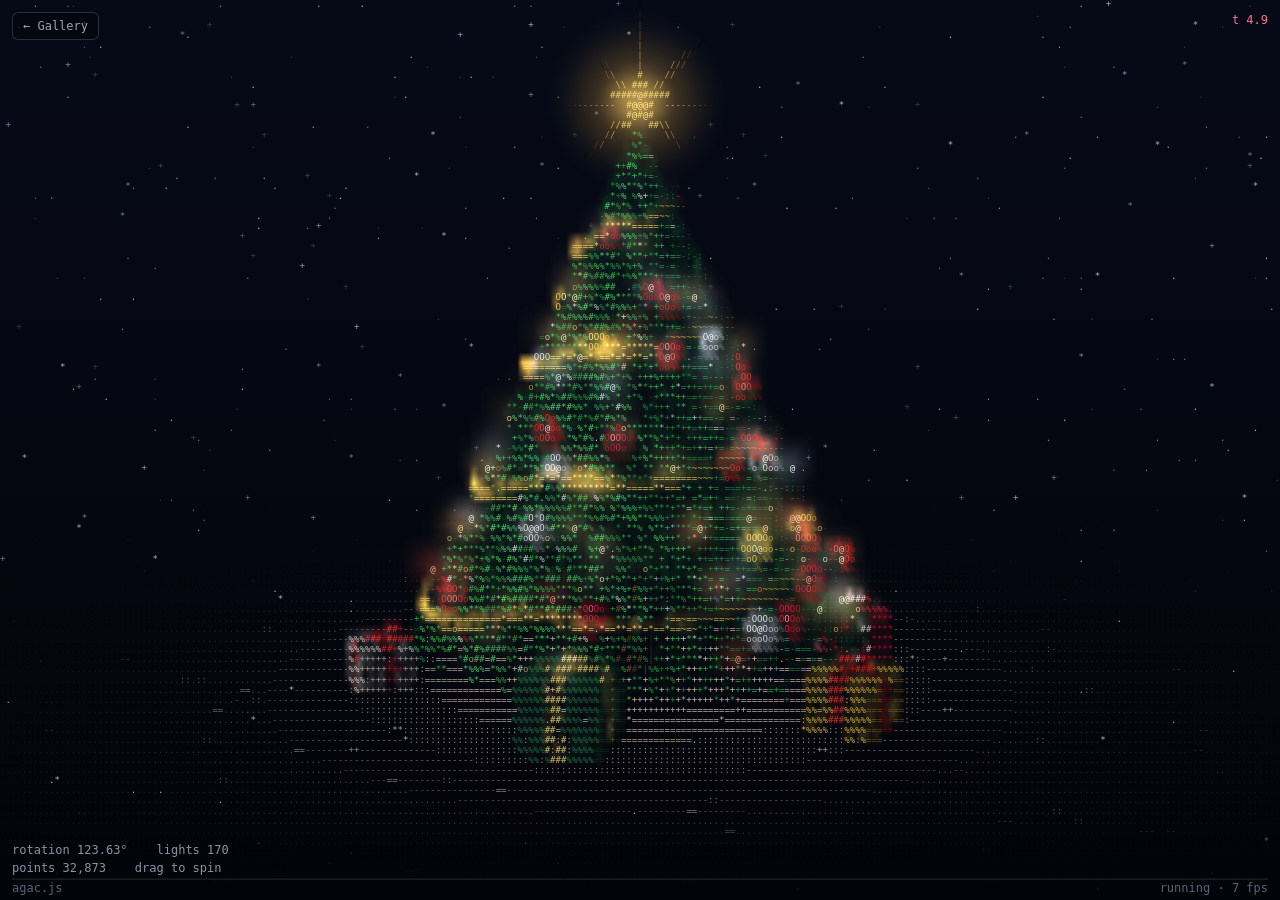
==== pieces/christmas-tree.html @ 84171c44 "ASCII Art Gallery: 6 animations and 6 text arts Co-Authored-By: Claude Opus 5.5 <noreply@anthropic.c" ====
<!DOCTYPE html>
<html lang="ja">
<head>
<meta charset="utf-8">
<meta name="viewport" content="width=device-width,initial-scale=1">
<title>Christmas Tree · ASCII Art Gallery</title>
<link rel="stylesheet" href="../assets/piece.css">
<style>
  html,body{margin:0;height:100%;background:#04060b;overflow:hidden;touch-action:none}  canvas{display:block;width:100vw;height:100vh;cursor:grab}
  canvas:active{cursor:grabbing}
</style>
</head>
<body>
<canvas id="c"></canvas>
<script>
(() => {
"use strict";
const EMBED = /[?&]embed\b/.test(location.search);
let paused = false;
addEventListener('message', e => { if (e.data && typeof e.data.play === 'boolean') paused = !e.data.play; });
if (!EMBED) { const a = document.createElement('a'); a.className = 'back'; a.href = '../'; a.textContent = '← Gallery'; document.body.appendChild(a); }
const cv = document.getElementById('c');
const ctx = cv.getContext('2d', { alpha: false });
const gcv = document.createElement('canvas');
const gctx = gcv.getContext('2d');

/* ---------- seeded random ---------- */
function mulberry32(a){return function(){a|=0;a=a+0x6D2B79F5|0;let t=Math.imul(a^a>>>15,1|a);t=t+Math.imul(t^t>>>7,61|t)^t;return((t^t>>>14)>>>0)/4294967296}}
const R = mulberry32(20261224);
const TAU = Math.PI * 2;

/* ---------- scene: a point cloud ----------
   per point: x y z | nx ny nz | r g b | type | phase
   type: 0 needle, 1 ornament, 2 light, 3 tinsel, 4 trunk, 5 gift, 6 ribbon */
const STR = 11;
const P = [];
function add(x,y,z,nx,ny,nz,r,g,b,type,ph){
  const l = Math.hypot(nx,ny,nz) || 1;
  P.push(x,y,z,nx/l,ny/l,nz/l,r,g,b,type,ph);
}

const Y0 = 0.2, HT = 2.0, RB = 0.95, TIERS = 7;
const rOuter = v => { const loc = (v*TIERS) % 1; return RB*(1-v)*(0.8+0.2*(1-loc)) + 0.015; };

// --- needles: tiered cone, denser on the outer shell
for (let i = 0; i < 13000; i++) {
  const v = 1 - Math.sqrt(R());
  const ro = rOuter(v);
  const k = R();
  const rr = ro * (1 - 0.42*k*k);
  const th = R()*TAU;
  const y = Y0 + v*HT + (R()-0.5)*0.035 - 0.045*(rr/RB);
  const ao = 0.42 + 0.58*(rr/ro);
  const clump = 0.78 + 0.22*Math.sin(th*11 + v*41);
  let r = 0.07+0.06*R(), g = 0.38+0.22*R(), b = 0.13+0.08*R();
  if (R() < 0.05) { r = 0.62; g = 0.72; b = 0.72; }          // frosted tips
  const s = ao*clump;
  add(Math.cos(th)*rr, y, Math.sin(th)*rr, Math.cos(th), 0.55, Math.sin(th), r*s, g*s, b*s, 0, R());
}

// --- baubles
const ornPal = [[0.92,0.07,0.07],[0.98,0.72,0.18],[0.72,0.04,0.10],[0.86,0.86,0.94],[0.92,0.07,0.07]];
for (let i = 0; i < 46; i++) {
  const v = 0.04 + 0.86*(1 - Math.sqrt(R()));
  const th = R()*TAU;
  const rad = 0.05*(1.15 - 0.5*v);
  const ro = rOuter(v) + rad*0.5;
  const cx = Math.cos(th)*ro, cz = Math.sin(th)*ro, cy = Y0 + v*HT - 0.05;
  const col = ornPal[(R()*ornPal.length)|0];
  const n = Math.round(190*rad/0.05);
  for (let j = 0; j < n; j++) {
    const u = 2*R()-1, a = R()*TAU, sq = Math.sqrt(1-u*u);
    const nx = sq*Math.cos(a), ny = u, nz = sq*Math.sin(a);
    add(cx+nx*rad, cy+ny*rad, cz+nz*rad, nx, ny, nz, col[0], col[1], col[2], 1, R());
  }
}

// --- fairy lights
const lightPal = [[1,0.86,0.5],[1,0.86,0.5],[1,0.78,0.38],[1,0.62,0.26],[1,0.32,0.22],[0.9,0.93,1]];
const NLIGHTS = 170;
for (let i = 0; i < NLIGHTS; i++) {
  const v = 0.02 + 0.92*(1 - Math.sqrt(R()));
  const th = R()*TAU;
  const ro = rOuter(v)*1.02 + 0.012;
  const c = lightPal[(R()*lightPal.length)|0];
  add(Math.cos(th)*ro, Y0 + v*HT - 0.02, Math.sin(th)*ro, Math.cos(th), 0.3, Math.sin(th), c[0], c[1], c[2], 2, R());
}

// --- the tinsel garland: a drooping gold spiral, in swags
{
  const turns = 3.6, swags = 5, N = 3800;
  for (let i = 0; i < N; i++) {
    const u = i/(N-1);
    const v = 0.06 + 0.84*u;
    const ang = turns*TAU*u + 0.8;
    const sw = (u*turns*swags) % 1;
    const sag = 0.075*(1 - 0.6*v)*Math.sin(Math.PI*sw);
    const ro = RB*(1-v)*0.95 + 0.045;
    const j1 = (R()-0.5)*0.025, j2 = (R()-0.5)*0.025;
    add(Math.cos(ang)*(ro+j1), Y0 + v*HT - sag + j2, Math.sin(ang)*(ro+j1),
        Math.cos(ang), 0.3, Math.sin(ang), 1, 0.76, 0.28, 3, R());
  }
}

// --- trunk
for (let i = 0; i < 900; i++) {
  const h = R()*(Y0+0.2), a = R()*TAU;
  const bark = 0.75 + 0.25*Math.sin(h*90 + a*3);
  add(0.085*Math.cos(a), h, 0.085*Math.sin(a), Math.cos(a), 0, Math.sin(a), 0.42*bark, 0.26*bark, 0.14*bark, 4, 0);
}

// --- presents
function gift(ang, dist, w, h, d, col, rib){
  const cx = Math.cos(ang)*dist, cz = Math.sin(ang)*dist;
  const yaw = ang + (R()-0.5)*0.9, c = Math.cos(yaw), s = Math.sin(yaw);
  const faces = [
    { n:[0,1,0],  o:[0,h,0],     ua:[1,0,0], va:[0,0,1], us:w, vs:d },
    { n:[1,0,0],  o:[w/2,h/2,0], ua:[0,0,1], va:[0,1,0], us:d, vs:h },
    { n:[-1,0,0], o:[-w/2,h/2,0],ua:[0,0,1], va:[0,1,0], us:d, vs:h },
    { n:[0,0,1],  o:[0,h/2,d/2], ua:[1,0,0], va:[0,1,0], us:w, vs:h },
    { n:[0,0,-1], o:[0,h/2,-d/2],ua:[1,0,0], va:[0,1,0], us:w, vs:h },
  ];
  for (const f of faces) {
    const N = Math.ceil(f.us*f.vs*3400);
    for (let j = 0; j < N; j++) {
      const a = R()-0.5, b = R()-0.5;
      const lx = f.o[0] + f.ua[0]*a*f.us + f.va[0]*b*f.vs;
      const ly = f.o[1] + f.ua[1]*a*f.us + f.va[1]*b*f.vs;
      const lz = f.o[2] + f.ua[2]*a*f.us + f.va[2]*b*f.vs;
      const isRib = Math.abs(lx) < 0.028 || Math.abs(lz) < 0.028;
      const k = isRib ? rib : col;
      add(cx + lx*c - lz*s, ly, cz + lx*s + lz*c,
          f.n[0]*c - f.n[2]*s, f.n[1], f.n[0]*s + f.n[2]*c,
          k[0], k[1], k[2], isRib ? 6 : 5, R());
    }
  }
  // bow: two little loops on top
  for (let j = 0; j < 120; j++) {
    const side = j%2 ? 1 : -1, a = R()*TAU;
    const lx = side*0.035 + Math.cos(a)*0.03, ly = h + 0.025 + Math.sin(a)*0.022;
    const nx = Math.cos(a), ny = Math.sin(a);
    add(cx + lx*c, ly, cz + lx*s, nx*c, ny, nx*s + 0.4, rib[0], rib[1], rib[2], 6, R());
  }
}
gift(0.35, 0.92, 0.30, 0.22, 0.26, [0.82,0.08,0.08], [0.98,0.80,0.32]);
gift(1.25, 1.05, 0.22, 0.17, 0.22, [0.90,0.88,0.82], [0.85,0.10,0.10]);
gift(2.30, 0.95, 0.34, 0.26, 0.28, [0.10,0.36,0.20], [0.98,0.80,0.32]);
gift(3.35, 1.08, 0.24, 0.20, 0.24, [0.88,0.66,0.16], [0.80,0.08,0.08]);
gift(4.35, 0.93, 0.28, 0.18, 0.30, [0.76,0.06,0.12], [0.94,0.94,0.97]);
gift(5.35, 1.10, 0.20, 0.28, 0.20, [0.20,0.26,0.58], [0.98,0.80,0.32]);

const A = new Float32Array(P);
const NP = A.length / STR;

/* ---------- camera / lighting ---------- */
const D = 5.2, camY = 1.6, tgtY = 1.1;
const pitch = Math.atan((camY - tgtY)/D);
const cp = Math.cos(pitch), sp = Math.sin(pitch);
let L = [-0.5, 0.62, -0.65]; { const l = Math.hypot(...L); L = L.map(v => v/l); }
const [LX, LY, LZ] = L;
// half vector for speculars is computed per point (view dir varies)

/* ---------- buffers ---------- */
let W, H, DPR, cw, ch, cols, rows, f, W2, Hc, N;
let zb, chs, cr, cg, cb, gr, gg, gb, gimg, bgGrad, fontPx;
const BG = 1e8;

function resize(){
  DPR = Math.min(window.devicePixelRatio || 1, 2);
  W = innerWidth; H = innerHeight;
  cv.width = Math.round(W*DPR); cv.height = Math.round(H*DPR);
  ctx.setTransform(DPR, 0, 0, DPR, 0, 0);
  cw = Math.max(3.4, W/235);
  ch = cw*1.85;
  cols = Math.ceil(W/cw); rows = Math.ceil(H/ch);
  N = cols*rows;
  fontPx = cw/0.6;
  const fh = 0.68*H*D/2.5, fw = 0.92*W*D/2.15;
  f = Math.min(fh, fw);
  W2 = W/2; Hc = H*0.74 - 0.205*f;
  zb = new Float32Array(N); chs = new Uint8Array(N);
  cr = new Float32Array(N); cg = new Float32Array(N); cb = new Float32Array(N);
  gr = new Float32Array(N); gg = new Float32Array(N); gb = new Float32Array(N);
  gcv.width = cols; gcv.height = rows;
  gimg = gctx.createImageData(cols, rows);
  bgGrad = ctx.createLinearGradient(0, 0, 0, H);
  bgGrad.addColorStop(0, '#060a17'); bgGrad.addColorStop(0.6, '#04070f'); bgGrad.addColorStop(1, '#030409');
}
addEventListener('resize', resize);
resize();

/* ---------- helpers ---------- */
const cache = new Array(32768);
const tone = v => 1 - Math.exp(-v*1.7);
function colStr(r,g,b){
  const qr = Math.min(31, (tone(r)*31 + 0.5)|0), qg = Math.min(31, (tone(g)*31 + 0.5)|0), qb = Math.min(31, (tone(b)*31 + 0.5)|0);
  const k = (qr<<10)|(qg<<5)|qb;
  return cache[k] || (cache[k] = `rgb(${(qr*8.23)|0},${(qg*8.23)|0},${(qb*8.23)|0})`);
}
const code = s => s.charCodeAt(0);
const RAMP_NEEDLE = [...'.:-=+*%#'].map(code);
const RAMP_FLOOR  = [...'..-:=+*'].map(code);
const RAMP_GIFT   = [...'-=+*%#'].map(code);
const C = (s) => code(s);

function put(idx, z, chr, r, g, b){ zb[idx] = z; chs[idx] = chr; cr[idx] = r; cg[idx] = g; cb[idx] = b; }

// soft glow kernel (cells are ~2x taller than wide)
const KS = [];
for (let dy = -2; dy <= 2; dy++) for (let dx = -4; dx <= 4; dx++) {
  const w = Math.exp(-(dx*dx/(2*2.2*2.2) + dy*dy/(2*1.15*1.15)));
  if (w > 0.04) KS.push(dx, dy, w);
}
function glow(c, r, R_, G_, B_){
  for (let k = 0; k < KS.length; k += 3) {
    const x = c + KS[k], y = r + KS[k+1];
    if (x < 0 || y < 0 || x >= cols || y >= rows) continue;
    const i = y*cols + x, w = KS[k+2];
    gr[i] += R_*w; gg[i] += G_*w; gb[i] += B_*w;
  }
}
function bigGlow(c, r, rx, ry, R_, G_, B_){
  for (let y = Math.max(0, r-ry); y <= Math.min(rows-1, r+ry); y++)
    for (let x = Math.max(0, c-rx); x <= Math.min(cols-1, c+rx); x++) {
      const dx = (x-c)/rx, dy = (y-r)/ry, d2 = dx*dx + dy*dy;
      if (d2 > 1) continue;
      const w = Math.pow(1 - d2, 2.2), i = y*cols + x;
      gr[i] += R_*w; gg[i] += G_*w; gb[i] += B_*w;
    }
}
const hash2 = (x, y) => { let h = Math.imul(x|0, 374761393) ^ Math.imul(y|0, 668265263); h = Math.imul(h ^ (h>>>13), 1274126177); return ((h ^ (h>>>16))>>>0)/4294967296; };

/* ---------- sky + snow ---------- */
const STARS = [];
for (let i = 0; i < 300; i++) STARS.push([R(), R()*0.72, R()*TAU, 0.6+R()*2.2, R()]);
const FLAKES = [];
for (let i = 0; i < 230; i++) FLAKES.push({ x: R(), y: R(), v: 0.018 + R()*0.05, ph: R()*TAU, front: R() < 0.45, big: R() < 0.25 });

/* ---------- interaction ---------- */
let dragYaw = 0, dragging = false, lastX = 0, spin = 0;
cv.addEventListener('pointerdown', e => { dragging = true; lastX = e.clientX; cv.setPointerCapture(e.pointerId); });
cv.addEventListener('pointermove', e => { if (!dragging) return; const dx = e.clientX - lastX; lastX = e.clientX; dragYaw += dx*0.008; spin = dx*0.008; });
const endDrag = () => { dragging = false; };
cv.addEventListener('pointerup', endDrag); cv.addEventListener('pointercancel', endDrag);

/* ---------- frame ---------- */
let t0 = performance.now(), lastFrame = 0, fps = 30, fpsAcc = 0, fpsN = 0, fpsT = 0, prevT = 0;

function frame(now){
  requestAnimationFrame(frame);
  if (paused || now - lastFrame < 1000/(EMBED ? 24 : 45) - 2) return;
  const dtMs = now - lastFrame; lastFrame = now;
  fpsAcc += dtMs; fpsN++;
  if (now - fpsT > 500) { fps = Math.round(1000/(fpsAcc/fpsN)); fpsAcc = 0; fpsN = 0; fpsT = now; }

  const t = (now - t0)/1000;
  const dt = Math.min(0.1, t - prevT); prevT = t;
  if (!dragging) { dragYaw += spin; spin *= 0.94; }
  const yaw = 0.6 + t*0.32 + dragYaw;
  const cy = Math.cos(yaw), sy = Math.sin(yaw);

  zb.fill(1e9); chs.fill(0);
  gr.fill(0); gg.fill(0); gb.fill(0);

  // sky stars
  for (const s of STARS) {
    const c = (s[0]*cols)|0, r = (s[1]*rows)|0, i = r*cols + c;
    const tw = 0.5 + 0.5*Math.sin(t*s[3] + s[2]);
    const k = 0.25 + 0.75*tw*tw;
    const ch_ = s[4] > 0.92 && tw > 0.7 ? C('*') : (s[4] > 0.75 ? C('+') : C('.'));
    put(i, BG, ch_, 0.55*k, 0.6*k, 0.8*k);
  }

  // snowy floor, ray-cast per cell
  for (let r = 0; r < rows; r++) {
    const yv = -((r+0.5)*ch - Hc)/f;
    const dy = yv*cp - sp, dz = yv*sp + cp;
    if (dy > -1e-3) continue;
    const s = camY/(-dy);
    if (s > 40) continue;
    for (let c = 0; c < cols; c++) {
      const xv = ((c+0.5)*cw - W2)/f;
      const X = xv*s, Z = -D + dz*s;
      const d2 = X*X + Z*Z, dist = Math.sqrt(d2);
      const pool = Math.exp(-d2/1.5);
      const fade = Math.exp(-Math.max(0, dist-1.3)/2.0);
      let lum = (0.13 + 0.55*pool)*fade;
      const hsh = hash2(Math.floor(X*28), Math.floor(Z*28));
      if (hsh > 0.975) lum += 0.35*fade*(0.5 + 0.5*Math.sin(t*3 + hsh*90));
      const idx = r*cols + c;
      if (lum < 0.035) continue;
      const k = RAMP_FLOOR[Math.min(RAMP_FLOOR.length-1, (lum*RAMP_FLOOR.length*1.25)|0)];
      const warm = 0.75*pool*fade;
      put(idx, s, k, 0.45*lum + warm*1.0, 0.52*lum + warm*0.62, 0.74*lum + warm*0.3);
    }
  }

  // point cloud
  for (let i = 0; i < NP; i++) {
    const o = i*STR;
    const x = A[o], y = A[o+1], z = A[o+2];
    const xr = x*cy - z*sy, zr = x*sy + z*cy;
    const dyw = y - camY, dzw = zr + D;
    const yv = dyw*cp + dzw*sp, zv = -dyw*sp + dzw*cp;
    if (zv < 0.1) continue;
    const iz = 1/zv;
    const c = ((W2 + f*xr*iz)/cw)|0, r = ((Hc - f*yv*iz)/ch)|0;
    if (c < 0 || c >= cols || r < 0 || r >= rows) continue;
    const idx = r*cols + c;
    if (zv >= zb[idx]) continue;

    const n0x = A[o+3], n0y = A[o+4], n0z = A[o+5];
    const nx = n0x*cy - n0z*sy, nzr = n0x*sy + n0z*cy;
    const ny = n0y*cp + nzr*sp, nz = -n0y*sp + nzr*cp;
    const il = 1/Math.hypot(xr, yv, zv);
    const vx = -xr*il, vy = -yv*il, vz = -zv*il;
    const ndl = Math.max(0, nx*LX + ny*LY + nz*LZ);
    const ndv = nx*vx + ny*vy + nz*vz;
    const type = A[o+9], ph = A[o+10];
    const br = A[o+6], bg = A[o+7], bb = A[o+8];

    if (type === 0) {                               // needles
      let lum = (0.18 + 0.82*ndl)*(0.65 + 0.35*ph);
      if (ndv < 0) lum *= 0.55;
      const k = RAMP_NEEDLE[Math.min(RAMP_NEEDLE.length-1, (lum*RAMP_NEEDLE.length)|0)];
      const m = (ndv < 0 ? 0.45 : 1)*(0.45 + 1.25*ndl);
      put(idx, zv, k, br*m + 0.01, bg*m + 0.015, bb*m + 0.03);
      gr[idx] += br*0.05; gg[idx] += bg*0.06; gb[idx] += bb*0.05;
    } else if (type === 2) {                         // lights
      const fr = 1.1 + 3.2*((ph*7.31) % 1);
      let I = 0.55 + 0.45*Math.sin(t*fr + ph*TAU);
      if (((ph*13.7 + t*0.25) % 1) < 0.03) I = 1.25;   // occasional sparkle
      const k = I > 0.85 ? C('@') : I > 0.5 ? C('*') : C('o');
      put(idx, zv - 0.05, k, br*(0.4 + 1.3*I), bg*(0.4 + 1.3*I), bb*(0.4 + 1.3*I));
      glow(c, r, br*I*0.2, bg*I*0.2, bb*I*0.2);
    } else if (type === 1 || type === 6) {          // baubles & ribbons: shiny
      if (type === 6 && ndv < -0.05) continue;
      const hx = LX + vx, hy = LY + vy, hz = LZ + vz, hl = 1/Math.hypot(hx, hy, hz);
      const spec = Math.pow(Math.max(0, (nx*hx + ny*hy + nz*hz)*hl), type === 1 ? 34 : 18);
      const lum = 0.22 + 0.85*ndl;
      let k;
      if (type === 1) k = spec > 0.45 ? C('@') : lum > 0.75 ? C('O') : lum > 0.45 ? C('o') : C('%');
      else k = spec > 0.4 ? C('*') : lum > 0.55 ? C('#') : C('+');
      put(idx, zv, k, br*lum + spec*1.1, bg*lum + spec*1.0, bb*lum + spec*0.9);
      if (spec > 0.5) glow(c, r, spec*0.12, spec*0.11, spec*0.1);
      else { gr[idx] += br*0.08; gg[idx] += bg*0.08; gb[idx] += bb*0.08; }
    } else if (type === 3) {                         // tinsel
      const hx = LX + vx, hy = LY + vy, hz = LZ + vz, hl = 1/Math.hypot(hx, hy, hz);
      const spec = Math.pow(Math.max(0, (nx*hx + ny*hy + nz*hz)*hl), 10);
      const shim = 0.5 + 0.5*Math.sin(t*3.2 + ph*40);
      const lum = (ndv < 0 ? 0.4 : 1)*(0.3 + 0.6*ndl + 0.9*spec*shim);
      const k = lum > 1.0 ? C('*') : lum > 0.7 ? C('=') : lum > 0.45 ? C('~') : C('-');
      put(idx, zv - 0.01, k, br*lum, bg*lum, bb*lum);
      gr[idx] += 0.12*lum; gg[idx] += 0.09*lum; gb[idx] += 0.03*lum;
      if (spec*shim > 0.75) glow(c, r, 0.07, 0.055, 0.02);
    } else if (type === 4) {                         // trunk
      const lum = 0.15 + 0.75*ndl;
      put(idx, zv, lum > 0.5 ? C('#') : C('|'), br*lum*1.3, bg*lum*1.3, bb*lum*1.3);
    } else {                                         // gift paper
      if (ndv < -0.05) continue;
      const lum = 0.25 + 0.85*ndl;
      const k = RAMP_GIFT[Math.min(RAMP_GIFT.length-1, (lum*0.92*RAMP_GIFT.length)|0)];
      put(idx, zv, k, br*lum, bg*lum, bb*lum);
      gr[idx] += br*0.06; gg[idx] += bg*0.06; gb[idx] += bb*0.06;
    }
  }

  // the star on top (screen-space, always faces the camera)
  {
    const yw = Y0 + HT + 0.11, dyw = yw - camY;
    const yv = dyw*cp + D*sp, zv = -dyw*sp + D*cp;
    const sx = W2, syp = Hc - f*yv/zv;
    const sc = (sx/cw)|0, sr = (syp/ch)|0;
    const Rs = f*0.12/zv;
    const pulse = 0.85 + 0.15*Math.sin(t*2.1);
    // rays
    const dirs = [[0,-1,'|'],[0,1,'|'],[1,0,'-'],[-1,0,'-'],[0.7071,-0.7071,'/'],[-0.7071,0.7071,'/'],[-0.7071,-0.7071,'\\'],[0.7071,0.7071,'\\']];
    dirs.forEach((dd, k) => {
      const long = (k < 4) ? 1.35 : 1.0;
      const Lr = Rs*(2.3 + 0.5*Math.sin(t*1.4 + k*1.7))*long*(k === 1 ? 0.6 : 1);
      const step = Math.min(cw, ch)*0.5;
      for (let d = Rs*0.9; d < Lr; d += step) {
        const c = ((sx + dd[0]*d)/cw)|0, r = ((syp + dd[1]*d)/ch)|0;
        if (c < 0 || r < 0 || c >= cols || r >= rows) continue;
        const i = r*cols + c;
        if (zb[i] < BG) continue;
        const a = (1 - (d - Rs*0.9)/(Lr - Rs*0.9))*pulse;
        put(i, BG - 1, C(dd[2]), 1.0*a, 0.8*a, 0.35*a);
      }
    });
    // body
    const rx = Math.ceil(Rs/cw) + 1, ry = Math.ceil(Rs/ch) + 1;
    for (let r = sr - ry; r <= sr + ry; r++) for (let c = sc - rx; c <= sc + rx; c++) {
      if (c < 0 || r < 0 || c >= cols || r >= rows) continue;
      const dx = (c+0.5)*cw - sx, dy = (r+0.5)*ch - syp;
      const ang = Math.atan2(-dy, dx), rho = Math.hypot(dx, dy);
      const rs = Rs*(0.42 + 0.58*Math.pow(Math.abs(Math.cos(2.5*(ang - Math.PI/2))), 3));
      if (rho > rs) continue;
      const core = rho < rs*0.55;
      const a = pulse*(core ? 1.5 : 1.05);
      put(r*cols + c, 0, core ? C('@') : C('#'), 1.0*a, 0.82*a, 0.32*a);
    }
    bigGlow(sc, sr, Math.ceil(Rs*3.0/cw), Math.ceil(Rs*3.0/ch), 0.42*pulse, 0.3*pulse, 0.09*pulse);
    bigGlow(sc, sr, Math.ceil(Rs*1.3/cw), Math.ceil(Rs*1.3/ch), 0.5*pulse, 0.42*pulse, 0.2*pulse);
  }

  // snow
  for (const fl of FLAKES) {
    fl.y += fl.v*dt; fl.x += Math.sin(t*0.6 + fl.ph)*0.0009;
    if (fl.y > 1) { fl.y -= 1; fl.x = R(); }
    if (fl.x < 0) fl.x += 1; if (fl.x > 1) fl.x -= 1;
    const c = (fl.x*cols)|0, r = (fl.y*rows)|0, i = r*cols + c;
    if (!fl.front && zb[i] < BG) continue;
    const a = fl.front ? 0.85 : 0.45;
    put(i, fl.front ? 0 : zb[i], fl.big ? C('*') : C('.'), 0.8*a, 0.85*a, 0.95*a);
  }

  /* ---------- draw ---------- */
  ctx.globalCompositeOperation = 'source-over';
  ctx.globalAlpha = 1;
  ctx.fillStyle = bgGrad;
  ctx.fillRect(0, 0, W, H);

  // glow buffer -> tiny image -> upscale (bilinear) = cheap bloom
  const gd = gimg.data;
  for (let i = 0, j = 0; i < N; i++, j += 4) {
    gd[j] = Math.min(255, gr[i]*255); gd[j+1] = Math.min(255, gg[i]*255); gd[j+2] = Math.min(255, gb[i]*255); gd[j+3] = 255;
  }
  gctx.putImageData(gimg, 0, 0);
  ctx.imageSmoothingEnabled = true;
  ctx.globalCompositeOperation = 'lighter';
  ctx.globalAlpha = 0.8;
  ctx.drawImage(gcv, 0, 0, cols, rows, -cw*0.5, -ch*0.5, cols*cw, rows*ch);
  ctx.globalAlpha = 1;
  ctx.globalCompositeOperation = 'source-over';

  ctx.font = `${fontPx.toFixed(2)}px ui-monospace, Menlo, Consolas, "DejaVu Sans Mono", monospace`;
  ctx.textAlign = 'center'; ctx.textBaseline = 'middle';
  let last = '';
  for (let r = 0; r < rows; r++) {
    const yy = (r + 0.5)*ch;
    for (let c = 0; c < cols; c++) {
      const i = r*cols + c, k = chs[i];
      if (!k) continue;
      const s = colStr(cr[i] + gr[i]*0.35, cg[i] + gg[i]*0.35, cb[i] + gb[i]*0.35);
      if (s !== last) { ctx.fillStyle = s; last = s; }
      ctx.fillText(String.fromCharCode(k), (c + 0.5)*cw, yy);
    }
  }

  // a second, gentler bloom pass over the characters
  ctx.globalCompositeOperation = 'lighter';
  ctx.globalAlpha = 0.22;
  ctx.drawImage(gcv, 0, 0, cols, rows, -cw*0.5, -ch*0.5, cols*cw, rows*ch);
  ctx.globalAlpha = 1;
  ctx.globalCompositeOperation = 'source-over';

  if (EMBED) return;
  // HUD
  const hf = W < 500 ? 10 : 12;
  ctx.font = `${hf}px ui-monospace, Menlo, Consolas, monospace`;
  ctx.textBaseline = 'alphabetic';
  const deg = (((yaw*180/Math.PI) % 360) + 360) % 360;
  const pad = 12, lh = hf*1.55;
  const g = ctx.createLinearGradient(0, H - lh*4.6, 0, H);
  g.addColorStop(0, 'rgba(3,4,9,0)'); g.addColorStop(0.45, 'rgba(3,4,9,0.82)'); g.addColorStop(1, 'rgba(3,4,9,0.95)');
  ctx.fillStyle = g; ctx.fillRect(0, H - lh*4.6, W, lh*4.6);
  ctx.textAlign = 'left';
  ctx.fillStyle = '#8a93a6';
  ctx.fillText(`rotation ${deg.toFixed(2).padStart(6)}°    lights ${NLIGHTS}`, pad, H - lh*2.5);
  ctx.fillText(`points ${NP.toLocaleString('en-US')}    drag to spin`, pad, H - lh*1.5);
  ctx.fillStyle = '#5c6476';
  ctx.fillText('agac.js', pad, H - lh*0.45);
  ctx.textAlign = 'right';
  ctx.fillText(`running · ${fps} fps`, W - pad, H - lh*0.45);
  ctx.fillStyle = 'rgba(140,150,170,0.25)';
  ctx.fillRect(pad, H - lh*1.15, W - pad*2, 1);
  ctx.textAlign = 'right';
  ctx.fillStyle = '#ff6f8e';
  ctx.fillText(`t ${t.toFixed(1)}`, W - pad, pad + hf);
}
requestAnimationFrame(frame);
})();
</script>
</body>
</html>
---- assets/piece.css ----
html, body { margin: 0; height: 100%; background: #05070d; overflow: hidden; }
.back, .title {
  position: fixed; top: 12px; z-index: 2;
  font: 12px ui-monospace, Menlo, Consolas, monospace;
  color: #9aa3b5; background: rgba(5, 7, 13, .65);
  padding: 6px 10px; border: 1px solid rgba(154, 163, 181, .25); border-radius: 6px;
}
.back { left: 12px; text-decoration: none; }
.back:hover { color: #fff; border-color: rgba(255, 255, 255, .5); }
.title { right: 12px; color: #6f7890; }
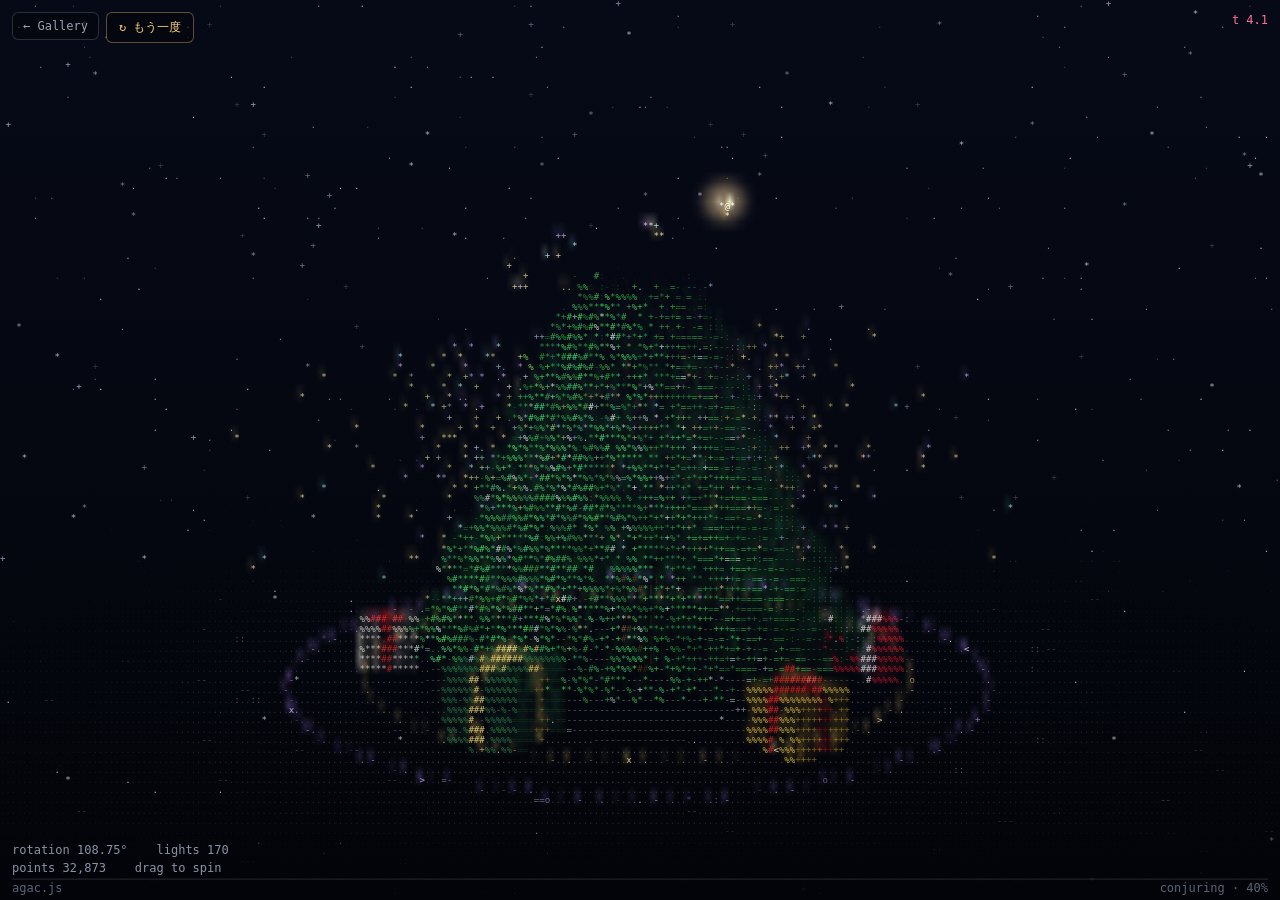
==== commit cbf79221: "Christmas tree: magical build-up animation Needles spiral in from a vortex, the garland winds itself" ====
--- a/pieces/christmas-tree.html
+++ b/pieces/christmas-tree.html
@@ -7,6 +7,10 @@
 <link rel="stylesheet" href="../assets/piece.css">
 <style>
   html,body{margin:0;height:100%;background:#04060b;overflow:hidden;touch-action:none}  canvas{display:block;width:100vw;height:100vh;cursor:grab}
+  .replay{position:fixed;top:12px;left:106px;z-index:2;cursor:pointer;
+    font:12px ui-monospace,Menlo,Consolas,monospace;color:#ffd27a;background:rgba(5,7,13,.65);
+    padding:6px 12px;border:1px solid rgba(255,210,122,.35);border-radius:6px}
+  .replay:hover{color:#fff;border-color:rgba(255,230,170,.8)}
   canvas:active{cursor:grabbing}
 </style>
 </head>
@@ -27,6 +31,7 @@
 /* ---------- seeded random ---------- */
 function mulberry32(a){return function(){a|=0;a=a+0x6D2B79F5|0;let t=Math.imul(a^a>>>15,1|a);t=t+Math.imul(t^t>>>7,61|t)^t;return((t^t>>>14)>>>0)/4294967296}}
 const R = mulberry32(20261224);
+const R2 = mulberry32(1225);          // separate stream for the build-up animation
 const TAU = Math.PI * 2;
 
 /* ---------- scene: a point cloud ----------
@@ -34,9 +39,12 @@
    type: 0 needle, 1 ornament, 2 light, 3 tinsel, 4 trunk, 5 gift, 6 ribbon */
 const STR = 11;
 const P = [];
+const EX = [];                         // per point: centre x y z (baubles) | aux (timing)
+let CUR = [0,0,0,0];
 function add(x,y,z,nx,ny,nz,r,g,b,type,ph){
   const l = Math.hypot(nx,ny,nz) || 1;
   P.push(x,y,z,nx/l,ny/l,nz/l,r,g,b,type,ph);
+  EX.push(CUR[0],CUR[1],CUR[2],CUR[3]);
 }
 
 const Y0 = 0.2, HT = 2.0, RB = 0.95, TIERS = 7;
@@ -68,12 +76,15 @@
   const cx = Math.cos(th)*ro, cz = Math.sin(th)*ro, cy = Y0 + v*HT - 0.05;
   const col = ornPal[(R()*ornPal.length)|0];
   const n = Math.round(190*rad/0.05);
+  CUR = [cx, cy, cz, 6.1 + R2()*1.3];   // each bauble pops in at its own moment
   for (let j = 0; j < n; j++) {
     const u = 2*R()-1, a = R()*TAU, sq = Math.sqrt(1-u*u);
     const nx = sq*Math.cos(a), ny = u, nz = sq*Math.sin(a);
     add(cx+nx*rad, cy+ny*rad, cz+nz*rad, nx, ny, nz, col[0], col[1], col[2], 1, R());
   }
 }
+
+CUR = [0,0,0,0];
 
 // --- fairy lights
 const lightPal = [[1,0.86,0.5],[1,0.86,0.5],[1,0.78,0.38],[1,0.62,0.26],[1,0.32,0.22],[0.9,0.93,1]];
@@ -91,6 +102,7 @@
   const turns = 3.6, swags = 5, N = 3800;
   for (let i = 0; i < N; i++) {
     const u = i/(N-1);
+    CUR = [0,0,0,u];
     const v = 0.06 + 0.84*u;
     const ang = turns*TAU*u + 0.8;
     const sw = (u*turns*swags) % 1;
@@ -102,6 +114,8 @@
   }
 }
 
+CUR = [0,0,0,0];
+
 // --- trunk
 for (let i = 0; i < 900; i++) {
   const h = R()*(Y0+0.2), a = R()*TAU;
@@ -110,7 +124,9 @@
 }
 
 // --- presents
+let GIFT_I = 0;
 function gift(ang, dist, w, h, d, col, rib){
+  CUR = [0,0,0,GIFT_I++];
   const cx = Math.cos(ang)*dist, cz = Math.sin(ang)*dist;
   const yaw = ang + (R()-0.5)*0.9, c = Math.cos(yaw), s = Math.sin(yaw);
   const faces = [
@@ -151,6 +167,64 @@
 
 const A = new Float32Array(P);
 const NP = A.length / STR;
+const EXA = new Float32Array(EX);
+
+/* ---------- the build-up: when and how each point arrives ----------
+   needles spiral in from a swirling vortex, trunk grows, presents drop,
+   the garland winds itself on, baubles pop, lights switch on bottom to top,
+   then a comet flies to the top and the star bursts open. */
+const STAR_T = 8.35, INTRO_END = 9.6;
+const TA = new Float32Array(NP), DUR = new Float32Array(NP);
+const RT = new Float32Array(NP), TH = new Float32Array(NP), SA = new Float32Array(NP), SR = new Float32Array(NP), SY = new Float32Array(NP);
+for (let i = 0; i < NP; i++) {
+  const o = i*STR, e = i*4, type = A[o+9], x = A[o], y = A[o+1], z = A[o+2];
+  const v = Math.max(0, Math.min(1, (y - Y0)/HT));
+  if (type === 0) {
+    TA[i] = 0.6 + v*3.4 + R2()*0.5; DUR[i] = 0.8 + R2()*0.7;
+    RT[i] = Math.hypot(x, z); TH[i] = Math.atan2(z, x);
+    SA[i] = 1.8 + R2()*2.2; SR[i] = 0.6 + R2()*0.9; SY[i] = Math.max(0.02, y - 0.5 - R2()*0.9);
+  } else if (type === 4) { TA[i] = 0.2; DUR[i] = 0.8; }
+  else if (type === 1)   { TA[i] = EXA[e+3]; DUR[i] = 0.55; }
+  else if (type === 2)   { TA[i] = 6.5 + v*1.2 + R2()*0.15; DUR[i] = 0.45; }
+  else if (type === 3)   { TA[i] = 4.7 + EXA[e+3]*1.7; DUR[i] = 0.4; }
+  else                   { TA[i] = 1.0 + EXA[e+3]*0.28; DUR[i] = 0.8; }
+}
+const easeOut = u => 1 - (1-u)**3;
+const easeInOut = u => u < 0.5 ? 4*u*u*u : 1 - (-2*u+2)**3/2;
+const easeBack = u => { const c1 = 1.9, c3 = c1 + 1; return 1 + c3*(u-1)**3 + c1*(u-1)**2; };
+const bounce = u => { const n = 7.5625, d = 2.75;
+  if (u < 1/d) return n*u*u; if (u < 2/d) return n*(u -= 1.5/d)*u + 0.75;
+  if (u < 2.5/d) return n*(u -= 2.25/d)*u + 0.9375; return n*(u -= 2.625/d)*u + 0.984375; };
+const smooth = (a, b, x) => { const u = Math.max(0, Math.min(1, (x-a)/(b-a))); return u*u*(3-2*u); };
+function tinselAt(u){
+  const v = 0.06 + 0.84*u, ang = 3.6*TAU*u + 0.8, sw = (u*3.6*5) % 1;
+  const sag = 0.075*(1 - 0.6*v)*Math.sin(Math.PI*sw), ro = RB*(1-v)*0.95 + 0.075;
+  return [Math.cos(ang)*ro, Y0 + v*HT - sag, Math.sin(ang)*ro];
+}
+// the magic comet that leads each stage (tree space), or null between stages
+function cometAt(tt){
+  if (tt >= 0.5 && tt < 4.3) { const s = (tt-0.5)/3.8, v = s*0.97, ang = s*4.2*TAU, r = RB*(1-v) + 0.22;
+    return [Math.cos(ang)*r, Y0 + v*HT, Math.sin(ang)*r]; }
+  if (tt >= 4.7 && tt < 6.4) return tinselAt((tt-4.7)/1.7);
+  if (tt >= 7.75 && tt < STAR_T) { const s = (tt-7.75)/(STAR_T-7.75), ang = s*1.6*TAU, r = (RB*0.6 + 0.3)*(1-s)*(1 - s*0.2);
+    return [Math.cos(ang)*r, Y0 + s*(HT + 0.11), Math.sin(ang)*r]; }
+  return null;
+}
+let SPARKS = [];
+function spawn(p, n, spd, lifeMin, lifeMax){
+  for (let k = 0; k < n && SPARKS.length < 1600; k++)
+    SPARKS.push({ x: p[0], y: p[1], z: p[2], vx: (R2()-0.5)*spd, vy: (R2()-0.5)*spd, vz: (R2()-0.5)*spd,
+                  life: 0, max: lifeMin + R2()*(lifeMax - lifeMin), hue: R2() });
+}
+let introStart = 0.25, burstDone = false, nowT = 0;
+function replay(){ introStart = nowT; burstDone = false; SPARKS = []; }
+if (!EMBED) {
+  const rb = document.createElement('button');
+  rb.className = 'replay'; rb.type = 'button'; rb.textContent = '↻ もう一度';
+  rb.addEventListener('click', replay);
+  document.body.appendChild(rb);
+}
+addEventListener('keydown', e => { if (e.key === 'r' || e.key === 'R') replay(); });
 
 /* ---------- camera / lighting ---------- */
 const D = 5.2, camY = 1.6, tgtY = 1.1;
@@ -190,6 +264,17 @@
 resize();
 
 /* ---------- helpers ---------- */
+let PC = 0, PR = 0, PZ = 0, PI = -1;
+function projectTree(x, y, z, cy, sy){
+  const xr = x*cy - z*sy, zr = x*sy + z*cy;
+  const dyw = y - camY, dzw = zr + D;
+  const yv = dyw*cp + dzw*sp, zv = -dyw*sp + dzw*cp;
+  if (zv < 0.1) return false;
+  const c = ((W2 + f*xr/zv)/cw)|0, r = ((Hc - f*yv/zv)/ch)|0;
+  if (c < 0 || c >= cols || r < 0 || r >= rows) return false;
+  PC = c; PR = r; PZ = zv; PI = r*cols + c;
+  return true;
+}
 const cache = new Array(32768);
 const tone = v => 1 - Math.exp(-v*1.7);
 function colStr(r,g,b){
@@ -257,6 +342,12 @@
   const dt = Math.min(0.1, t - prevT); prevT = t;
   if (!dragging) { dragYaw += spin; spin *= 0.94; }
   const yaw = 0.6 + t*0.32 + dragYaw;
+  nowT = t;
+  if (EMBED && t - introStart > 26) replay();       // thumbnails replay the magic now and then
+  const tt = t - introStart;
+  const intro = tt < INTRO_END;
+  const floorK = intro ? smooth(0, 1.6, tt) : 1;
+  const poolK = intro ? 0.3 + 0.7*smooth(6.5, 9, tt) : 1;
   const cy = Math.cos(yaw), sy = Math.sin(yaw);
 
   zb.fill(1e9); chs.fill(0);
@@ -282,23 +373,72 @@
       const xv = ((c+0.5)*cw - W2)/f;
       const X = xv*s, Z = -D + dz*s;
       const d2 = X*X + Z*Z, dist = Math.sqrt(d2);
-      const pool = Math.exp(-d2/1.5);
+      const pool = Math.exp(-d2/1.5)*poolK;
       const fade = Math.exp(-Math.max(0, dist-1.3)/2.0);
-      let lum = (0.13 + 0.55*pool)*fade;
+      let lum = (0.13 + 0.55*pool)*fade*floorK;
       const hsh = hash2(Math.floor(X*28), Math.floor(Z*28));
-      if (hsh > 0.975) lum += 0.35*fade*(0.5 + 0.5*Math.sin(t*3 + hsh*90));
+      if (hsh > 0.975) lum += 0.35*fade*floorK*(0.5 + 0.5*Math.sin(t*3 + hsh*90));
       const idx = r*cols + c;
       if (lum < 0.035) continue;
       const k = RAMP_FLOOR[Math.min(RAMP_FLOOR.length-1, (lum*RAMP_FLOOR.length*1.25)|0)];
-      const warm = 0.75*pool*fade;
+      const warm = 0.75*pool*fade*floorK;
       put(idx, s, k, 0.45*lum + warm*1.0, 0.52*lum + warm*0.62, 0.74*lum + warm*0.3);
+    }
+  }
+
+  // a glowing magic circle on the snow while the tree builds itself
+  if (intro) {
+    const a = smooth(0, 0.8, tt)*(1 - smooth(8.6, 9.6, tt));
+    if (a > 0.01) {
+      const RUNES = '*+x<>o';
+      for (let ring = 0; ring < 2; ring++) {
+        const NR = ring ? 110 : 160, rad = ring ? 1.12 : 1.42, dir = ring ? 1.3 : -0.8;
+        for (let k = 0; k < NR; k++) {
+          const ang = k/NR*TAU + tt*dir;
+          if (!projectTree(Math.cos(ang)*rad, 0.012, Math.sin(ang)*rad, cy, sy)) continue;
+          if (PZ >= zb[PI]) continue;
+          const rune = (k % 8 === 0);
+          const tw = 0.6 + 0.4*Math.sin(tt*6 + k*1.7);
+          const ch_ = rune ? C(RUNES[(k/8 + (tt*3|0)) % RUNES.length | 0]) : (k % 2 ? C('.') : C('-'));
+          const m = a*tw*(rune ? 1.3 : 0.75);
+          const col_ = ring ? [0.95, 0.78, 0.42] : [0.66, 0.5, 1.0];
+          put(PI, PZ, ch_, col_[0]*m, col_[1]*m, col_[2]*m);
+          gr[PI] += col_[0]*m*0.25; gg[PI] += col_[1]*m*0.25; gb[PI] += col_[2]*m*0.25;
+        }
+      }
     }
   }
 
   // point cloud
   for (let i = 0; i < NP; i++) {
     const o = i*STR;
-    const x = A[o], y = A[o+1], z = A[o+2];
+    let x = A[o], y = A[o+1], z = A[o+2];
+    const type = A[o+9];
+    let fly = 0, flash = 0;
+    if (intro) {
+      const ta = TA[i];
+      if (tt < ta) continue;
+      const u = (tt - ta)/DUR[i];
+      if (u < 1) {
+        if (type === 0) {                      // needles: spiral in from the vortex
+          const k = 1 - easeOut(u);
+          const rr = RT[i] + SR[i]*k, th = TH[i] - SA[i]*k;
+          x = Math.cos(th)*rr; z = Math.sin(th)*rr;
+          y = SY[i] + (y - SY[i])*easeInOut(u);
+          fly = k;
+        } else if (type === 4) {               // trunk grows up out of the snow
+          y *= easeOut(u);
+        } else if (type === 1) {               // baubles pop (with a little overshoot)
+          const e = i*4, s = Math.max(0, easeBack(u));
+          x = EXA[e] + (x - EXA[e])*s; y = EXA[e+1] + (y - EXA[e+1])*s; z = EXA[e+2] + (z - EXA[e+2])*s;
+          flash = 1 - u;
+        } else if (type === 5 || type === 6) { // presents drop and bounce
+          y += (1 - bounce(u))*1.6;
+        } else {                               // garland and lights flash as they appear
+          flash = 1 - u;
+        }
+      }
+    }
     const xr = x*cy - z*sy, zr = x*sy + z*cy;
     const dyw = y - camY, dzw = zr + D;
     const yv = dyw*cp + dzw*sp, zv = -dyw*sp + dzw*cp;
@@ -316,7 +456,7 @@
     const vx = -xr*il, vy = -yv*il, vz = -zv*il;
     const ndl = Math.max(0, nx*LX + ny*LY + nz*LZ);
     const ndv = nx*vx + ny*vy + nz*vz;
-    const type = A[o+9], ph = A[o+10];
+    const ph = A[o+10];
     const br = A[o+6], bg = A[o+7], bb = A[o+8];
 
     if (type === 0) {                               // needles
@@ -324,12 +464,20 @@
       if (ndv < 0) lum *= 0.55;
       const k = RAMP_NEEDLE[Math.min(RAMP_NEEDLE.length-1, (lum*RAMP_NEEDLE.length)|0)];
       const m = (ndv < 0 ? 0.45 : 1)*(0.45 + 1.25*ndl);
-      put(idx, zv, k, br*m + 0.01, bg*m + 0.015, bb*m + 0.03);
-      gr[idx] += br*0.05; gg[idx] += bg*0.06; gb[idx] += bb*0.05;
+      if (fly > 0) {                               // in flight: a magic spark, fading into green
+        const a = fly, mc = ph < 0.3 ? [0.72, 0.52, 1.0] : ph < 0.4 ? [0.55, 0.9, 1.0] : [1.0, 0.82, 0.45];
+        const kk = a > 0.55 ? C('*') : a > 0.25 ? C('+') : k;
+        put(idx, zv, kk, (br*m)*(1-a) + mc[0]*a, (bg*m)*(1-a) + mc[1]*a, (bb*m)*(1-a) + mc[2]*a);
+        gr[idx] += mc[0]*0.09*a; gg[idx] += mc[1]*0.09*a; gb[idx] += mc[2]*0.09*a;
+      } else {
+        put(idx, zv, k, br*m + 0.01, bg*m + 0.015, bb*m + 0.03);
+        gr[idx] += br*0.05; gg[idx] += bg*0.06; gb[idx] += bb*0.05;
+      }
     } else if (type === 2) {                         // lights
       const fr = 1.1 + 3.2*((ph*7.31) % 1);
       let I = 0.55 + 0.45*Math.sin(t*fr + ph*TAU);
       if (((ph*13.7 + t*0.25) % 1) < 0.03) I = 1.25;   // occasional sparkle
+      I += flash*2.5;                                  // switch-on flash
       const k = I > 0.85 ? C('@') : I > 0.5 ? C('*') : C('o');
       put(idx, zv - 0.05, k, br*(0.4 + 1.3*I), bg*(0.4 + 1.3*I), bb*(0.4 + 1.3*I));
       glow(c, r, br*I*0.2, bg*I*0.2, bb*I*0.2);
@@ -341,14 +489,15 @@
       let k;
       if (type === 1) k = spec > 0.45 ? C('@') : lum > 0.75 ? C('O') : lum > 0.45 ? C('o') : C('%');
       else k = spec > 0.4 ? C('*') : lum > 0.55 ? C('#') : C('+');
-      put(idx, zv, k, br*lum + spec*1.1, bg*lum + spec*1.0, bb*lum + spec*0.9);
+      put(idx, zv, k, br*lum + spec*1.1 + flash*0.9, bg*lum + spec*1.0 + flash*0.85, bb*lum + spec*0.9 + flash*0.7);
+      if (flash > 0) glow(c, r, flash*0.05, flash*0.045, flash*0.03);
       if (spec > 0.5) glow(c, r, spec*0.12, spec*0.11, spec*0.1);
       else { gr[idx] += br*0.08; gg[idx] += bg*0.08; gb[idx] += bb*0.08; }
     } else if (type === 3) {                         // tinsel
       const hx = LX + vx, hy = LY + vy, hz = LZ + vz, hl = 1/Math.hypot(hx, hy, hz);
       const spec = Math.pow(Math.max(0, (nx*hx + ny*hy + nz*hz)*hl), 10);
       const shim = 0.5 + 0.5*Math.sin(t*3.2 + ph*40);
-      const lum = (ndv < 0 ? 0.4 : 1)*(0.3 + 0.6*ndl + 0.9*spec*shim);
+      const lum = (ndv < 0 ? 0.4 : 1)*(0.3 + 0.6*ndl + 0.9*spec*shim) + flash*1.4;
       const k = lum > 1.0 ? C('*') : lum > 0.7 ? C('=') : lum > 0.45 ? C('~') : C('-');
       put(idx, zv - 0.01, k, br*lum, bg*lum, bb*lum);
       gr[idx] += 0.12*lum; gg[idx] += 0.09*lum; gb[idx] += 0.03*lum;
@@ -365,26 +514,57 @@
     }
   }
 
+  // the comet and its sparks
+  if (intro) {
+    const cpos = cometAt(tt);
+    if (cpos) {
+      spawn(cpos, EMBED ? 3 : 7, 0.4, 0.4, 1.2);
+      if (projectTree(cpos[0], cpos[1], cpos[2], cy, sy)) {
+        put(PI, 0, C('@'), 1.4, 1.25, 0.95);
+        bigGlow(PC, PR, 6, 3, 0.55, 0.45, 0.3);
+      }
+    }
+    if (!burstDone && tt >= STAR_T) { burstDone = true; spawn([0, Y0 + HT + 0.11, 0], EMBED ? 90 : 180, 2.6, 0.8, 2.1); }
+  }
+  for (let k = SPARKS.length - 1; k >= 0; k--) {
+    const s = SPARKS[k];
+    s.life += dt;
+    if (s.life >= s.max) { SPARKS[k] = SPARKS[SPARKS.length - 1]; SPARKS.pop(); continue; }
+    s.vy -= 0.45*dt; s.vx *= 0.985; s.vy *= 0.985; s.vz *= 0.985;
+    s.x += s.vx*dt; s.y += s.vy*dt; s.z += s.vz*dt;
+    if (!projectTree(s.x, s.y, s.z, cy, sy) || PZ >= zb[PI]) continue;
+    const a = 1 - s.life/s.max;
+    const col_ = s.hue < 0.25 ? [0.75, 0.55, 1.0] : s.hue < 0.4 ? [0.6, 0.92, 1.0] : [1.0, 0.86, 0.5];
+    const m = 0.4 + 1.1*a;
+    put(PI, PZ, a > 0.7 ? C('*') : a > 0.4 ? C('+') : C('.'), col_[0]*m, col_[1]*m, col_[2]*m);
+    gr[PI] += col_[0]*0.18*a; gg[PI] += col_[1]*0.18*a; gb[PI] += col_[2]*0.18*a;
+  }
+
   // the star on top (screen-space, always faces the camera)
-  {
+  let sScale = 1, rayK = 1, flashS = 0;
+  if (intro) {
+    if (tt < STAR_T) sScale = 0;
+    else { const u = tt - STAR_T; sScale = Math.max(0, easeBack(Math.min(1, u/0.6))); rayK = Math.min(1, u/1.1); flashS = 2.6*Math.exp(-u*2.2); }
+  }
+  if (sScale > 0) {
     const yw = Y0 + HT + 0.11, dyw = yw - camY;
     const yv = dyw*cp + D*sp, zv = -dyw*sp + D*cp;
     const sx = W2, syp = Hc - f*yv/zv;
     const sc = (sx/cw)|0, sr = (syp/ch)|0;
-    const Rs = f*0.12/zv;
+    const Rs = f*0.12/zv*sScale;
     const pulse = 0.85 + 0.15*Math.sin(t*2.1);
     // rays
     const dirs = [[0,-1,'|'],[0,1,'|'],[1,0,'-'],[-1,0,'-'],[0.7071,-0.7071,'/'],[-0.7071,0.7071,'/'],[-0.7071,-0.7071,'\\'],[0.7071,0.7071,'\\']];
     dirs.forEach((dd, k) => {
       const long = (k < 4) ? 1.35 : 1.0;
-      const Lr = Rs*(2.3 + 0.5*Math.sin(t*1.4 + k*1.7))*long*(k === 1 ? 0.6 : 1);
+      const Lr = Math.max(Rs, Rs*(2.3 + 0.5*Math.sin(t*1.4 + k*1.7))*long*(k === 1 ? 0.6 : 1)*rayK);
       const step = Math.min(cw, ch)*0.5;
       for (let d = Rs*0.9; d < Lr; d += step) {
         const c = ((sx + dd[0]*d)/cw)|0, r = ((syp + dd[1]*d)/ch)|0;
         if (c < 0 || r < 0 || c >= cols || r >= rows) continue;
         const i = r*cols + c;
         if (zb[i] < BG) continue;
-        const a = (1 - (d - Rs*0.9)/(Lr - Rs*0.9))*pulse;
+        const a = (1 - (d - Rs*0.9)/(Lr - Rs*0.9))*pulse*(1 + flashS*0.4);
         put(i, BG - 1, C(dd[2]), 1.0*a, 0.8*a, 0.35*a);
       }
     });
@@ -400,8 +580,9 @@
       const a = pulse*(core ? 1.5 : 1.05);
       put(r*cols + c, 0, core ? C('@') : C('#'), 1.0*a, 0.82*a, 0.32*a);
     }
-    bigGlow(sc, sr, Math.ceil(Rs*3.0/cw), Math.ceil(Rs*3.0/ch), 0.42*pulse, 0.3*pulse, 0.09*pulse);
-    bigGlow(sc, sr, Math.ceil(Rs*1.3/cw), Math.ceil(Rs*1.3/ch), 0.5*pulse, 0.42*pulse, 0.2*pulse);
+    const gk = pulse + flashS;
+    bigGlow(sc, sr, Math.ceil(Rs*(3.0 + flashS)/cw), Math.ceil(Rs*(3.0 + flashS)/ch), 0.42*gk, 0.3*gk, 0.09*gk);
+    bigGlow(sc, sr, Math.ceil(Rs*1.3/cw), Math.ceil(Rs*1.3/ch), 0.5*gk, 0.42*gk, 0.2*gk);
   }
 
   // snow
@@ -472,7 +653,7 @@
   ctx.fillStyle = '#5c6476';
   ctx.fillText('agac.js', pad, H - lh*0.45);
   ctx.textAlign = 'right';
-  ctx.fillText(`running · ${fps} fps`, W - pad, H - lh*0.45);
+  ctx.fillText(intro ? `conjuring · ${Math.min(100, Math.round(tt/INTRO_END*100))}%` : `running · ${fps} fps`, W - pad, H - lh*0.45);
   ctx.fillStyle = 'rgba(140,150,170,0.25)';
   ctx.fillRect(pad, H - lh*1.15, W - pad*2, 1);
   ctx.textAlign = 'right';
